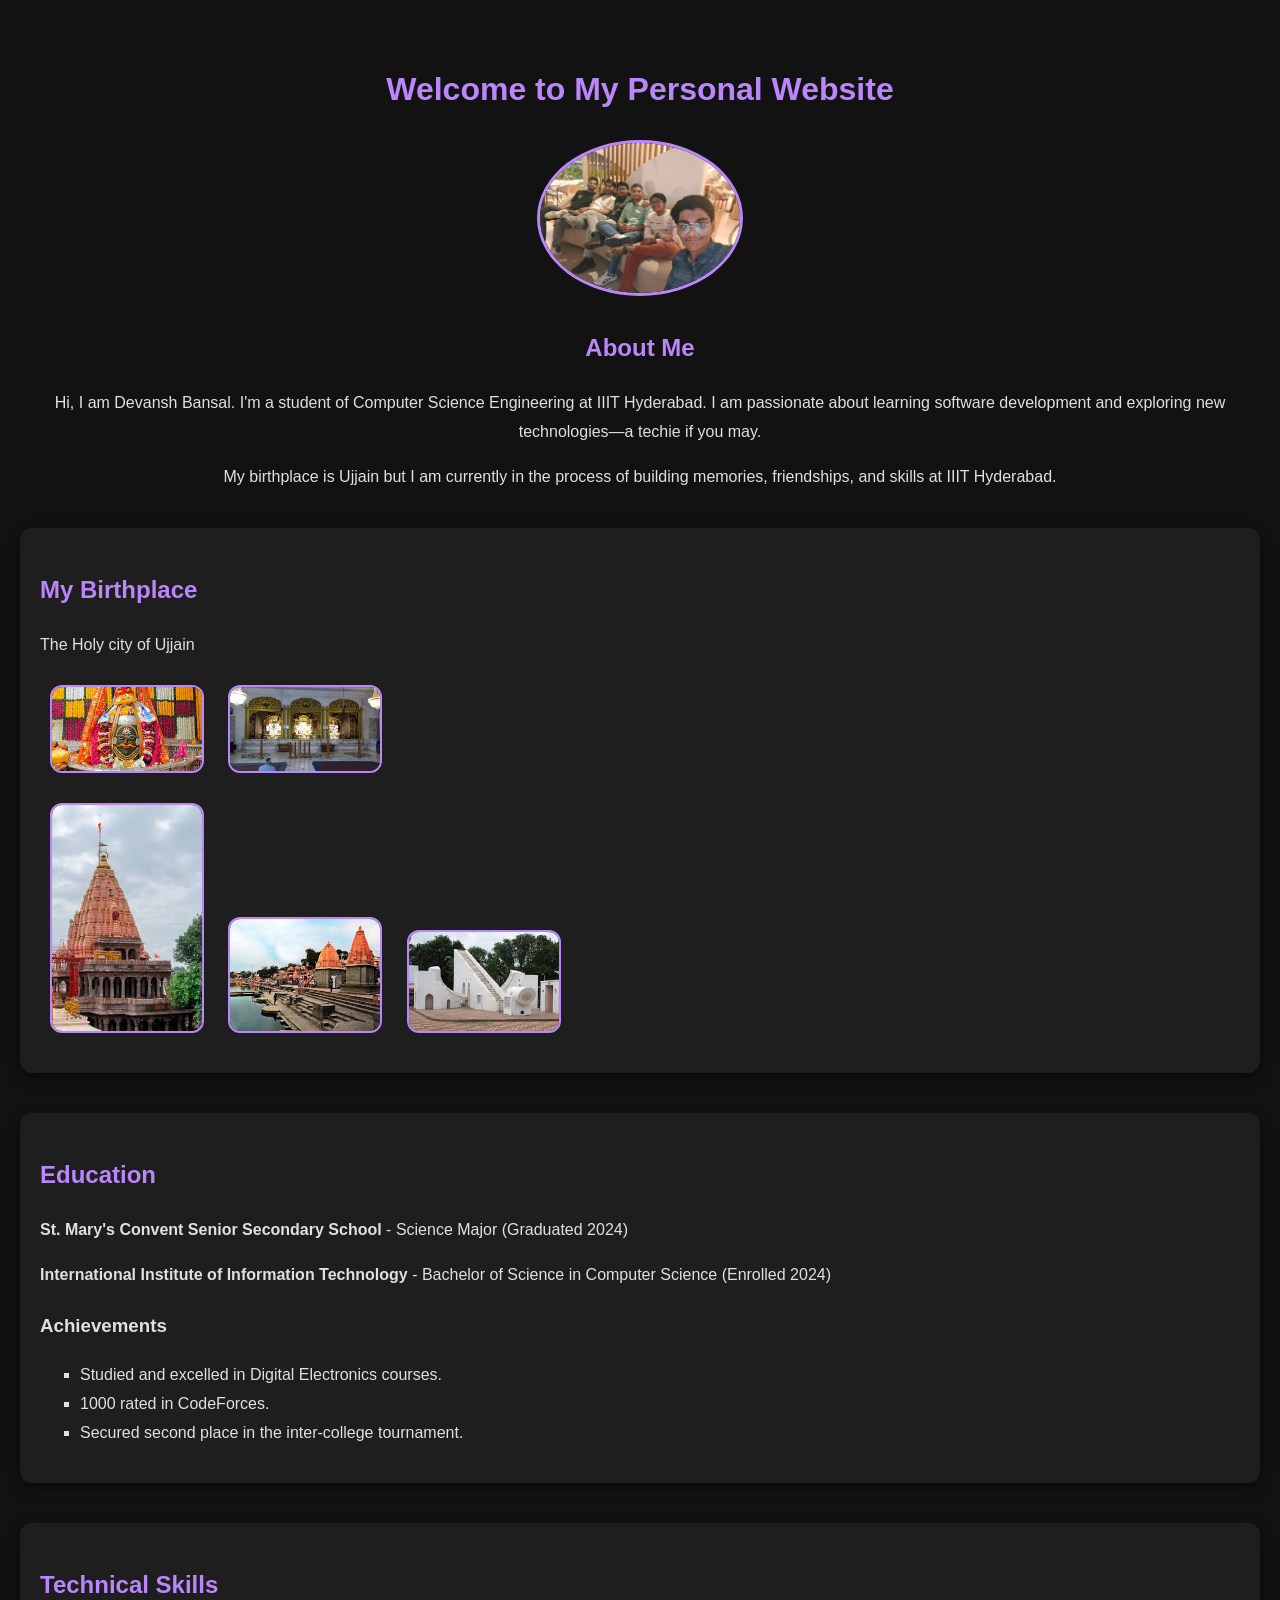
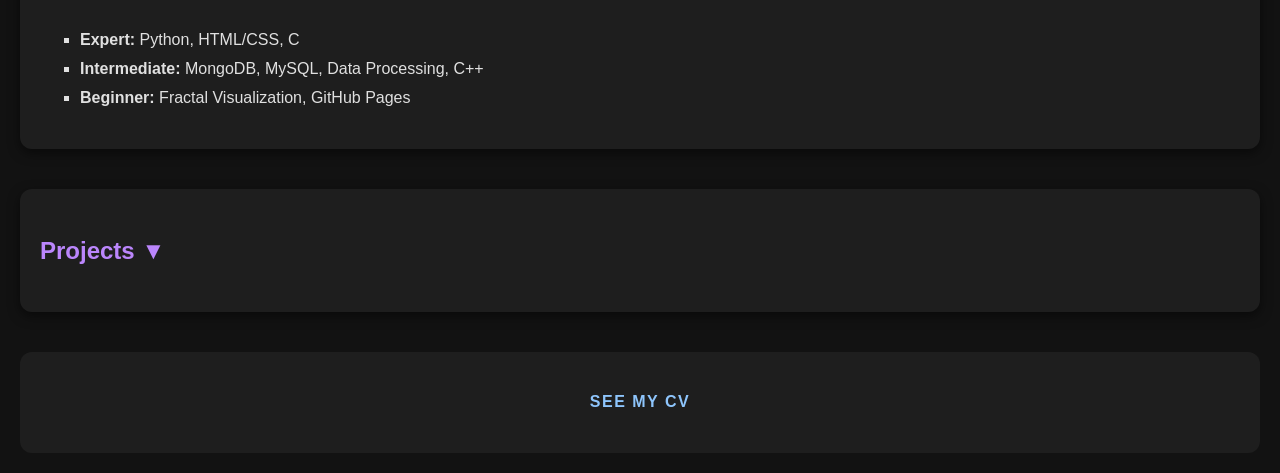
==== index.html @ a3c55989 "asssignment submit" ====
<!DOCTYPE html>
<html lang="en">
<head>
    <meta charset="UTF-8">
    <meta name="viewport" content="width=device-width, initial-scale=1.0">
    <link rel="icon" href="photos/download.jpeg" type="image">
    <title>My Personal Website</title>
    <style>
        body {
            font-family: 'Arial', sans-serif;
            line-height: 1.8;
            margin: 20px;
            background: #121212;
            color: #E0E0E0;
        }
        header {
            text-align: center;
            padding: 20px;
        }
        img {
            max-width: 200px;
            border-radius: 50%;
            border: 3px solid #BB86FC;
        }
        section {
            margin-bottom: 40px;
            padding: 20px;
            background: #1E1E1E;
            border-radius: 12px;
            box-shadow: 0 4px 12px rgba(0, 0, 0, 0.5);
        }
        .gallery img {
            max-width: 150px;
            margin: 10px;
            border-radius: 12px;
            border: 2px solid #BB86FC;
        }
        h1, h2 {
            color: #BB86FC;
        }
        a {
            text-decoration: none;
        }
        a:hover {
            text-decoration: underline;
        }
        footer {
            text-align: center;
            margin-top: 40px;
            padding: 20px;
            background: #1E1E1E;
            color: #BB86FC;
            border-radius: 12px;
        }
        ul {
            list-style-type: square;
        }
        .project-link {
        color: #03DAC6; 
        font-weight: bold; 
        }

        .cv-link {
            font-family: 'Montserrat', sans-serif;
            font-weight: 600;
            color: #8EC5FC;
            text-transform: uppercase;
            letter-spacing: 1.5px;
        }
    </style>
</head>
<body>
    <script src="logger/beacon.js"></script>
    <header>
        <h1>Welcome to My Personal Website</h1>
        <img src="photos/profile.jpg" alt="Profile Picture">
        <h2>About Me</h2>
        <p>Hi, I am Devansh Bansal. I'm a student of Computer Science Engineering at IIIT Hyderabad. I am passionate about learning software development and exploring new technologies—a techie if you may.</p>
        <p>My birthplace is Ujjain but I am currently in the process of building memories, friendships, and skills at IIIT Hyderabad.</p>
    </header>

    <section>
        <h2>My Birthplace</h2>
        <p>The Holy city of Ujjain</p>
        <div class="gallery">
            <img src="photos/mahakal baba.jpeg" alt="Local Image 1">
            <img src="photos/iskon darshan.jpeg" alt="Local Image 2">
        </div>
        <div class="gallery">
            <img src="photos/mahakaleshwar temple.jpeg" alt="Local Image 3">
            <img src="photos/ramghat.jpeg" alt="Local Image 4">
            <img src="photos/Sundial.jpeg" alt="Local Image 5">
        </div>
    </section>

    <section>
        <h2>Education</h2>
        <p><strong>St. Mary's Convent Senior Secondary School</strong> - Science Major (Graduated 2024)</p>
        <p><strong>International Institute of Information Technology</strong> - Bachelor of Science in Computer Science (Enrolled 2024)</p>
        <h3>Achievements</h3>
        <ul>
            <li>Studied and excelled in Digital Electronics courses.</li>
            <li>1000 rated in CodeForces.</li>
            <li>Secured second place in the inter-college tournament.</li>
        </ul>
    </section>

    <section>
        <h2>Technical Skills</h2>
        <ul>
            <li><strong>Expert:</strong> Python, HTML/CSS, C</li>
            <li><strong>Intermediate:</strong> MongoDB, MySQL, Data Processing, C++</li>
            <li><strong>Beginner:</strong> Fractal Visualization, GitHub Pages</li>
        </ul>
    </section>

    <section>
        <h2 onclick="toggleProjects()" style="cursor: pointer;">Projects ▼</h2>
        <ul id="projectList" style="display: none;">
            <li><a class="project-link" href="text-analyzer/text_analyzer.html" target="_blank">Text Analyzer</a></li>
            <li><a id="start-logger" class="project-link" href="">Event Logger</a></li>
        </ul>
    </section>
    
    <script>
        function toggleProjects() {
            const list = document.getElementById('projectList');
            const header = document.querySelector('h2[onclick]');
            if (list.style.display === 'none') {
                list.style.display = 'block';
                header.innerHTML = 'Projects ▲';
            } else {
                list.style.display = 'none';
                header.innerHTML = 'Projects ▼';
            }
        }
    </script>

    <footer>
        <p><a class ="cv-link" href="cv.html" target="_blank">See My CV</a></p>
    </footer>
</body>
</html>
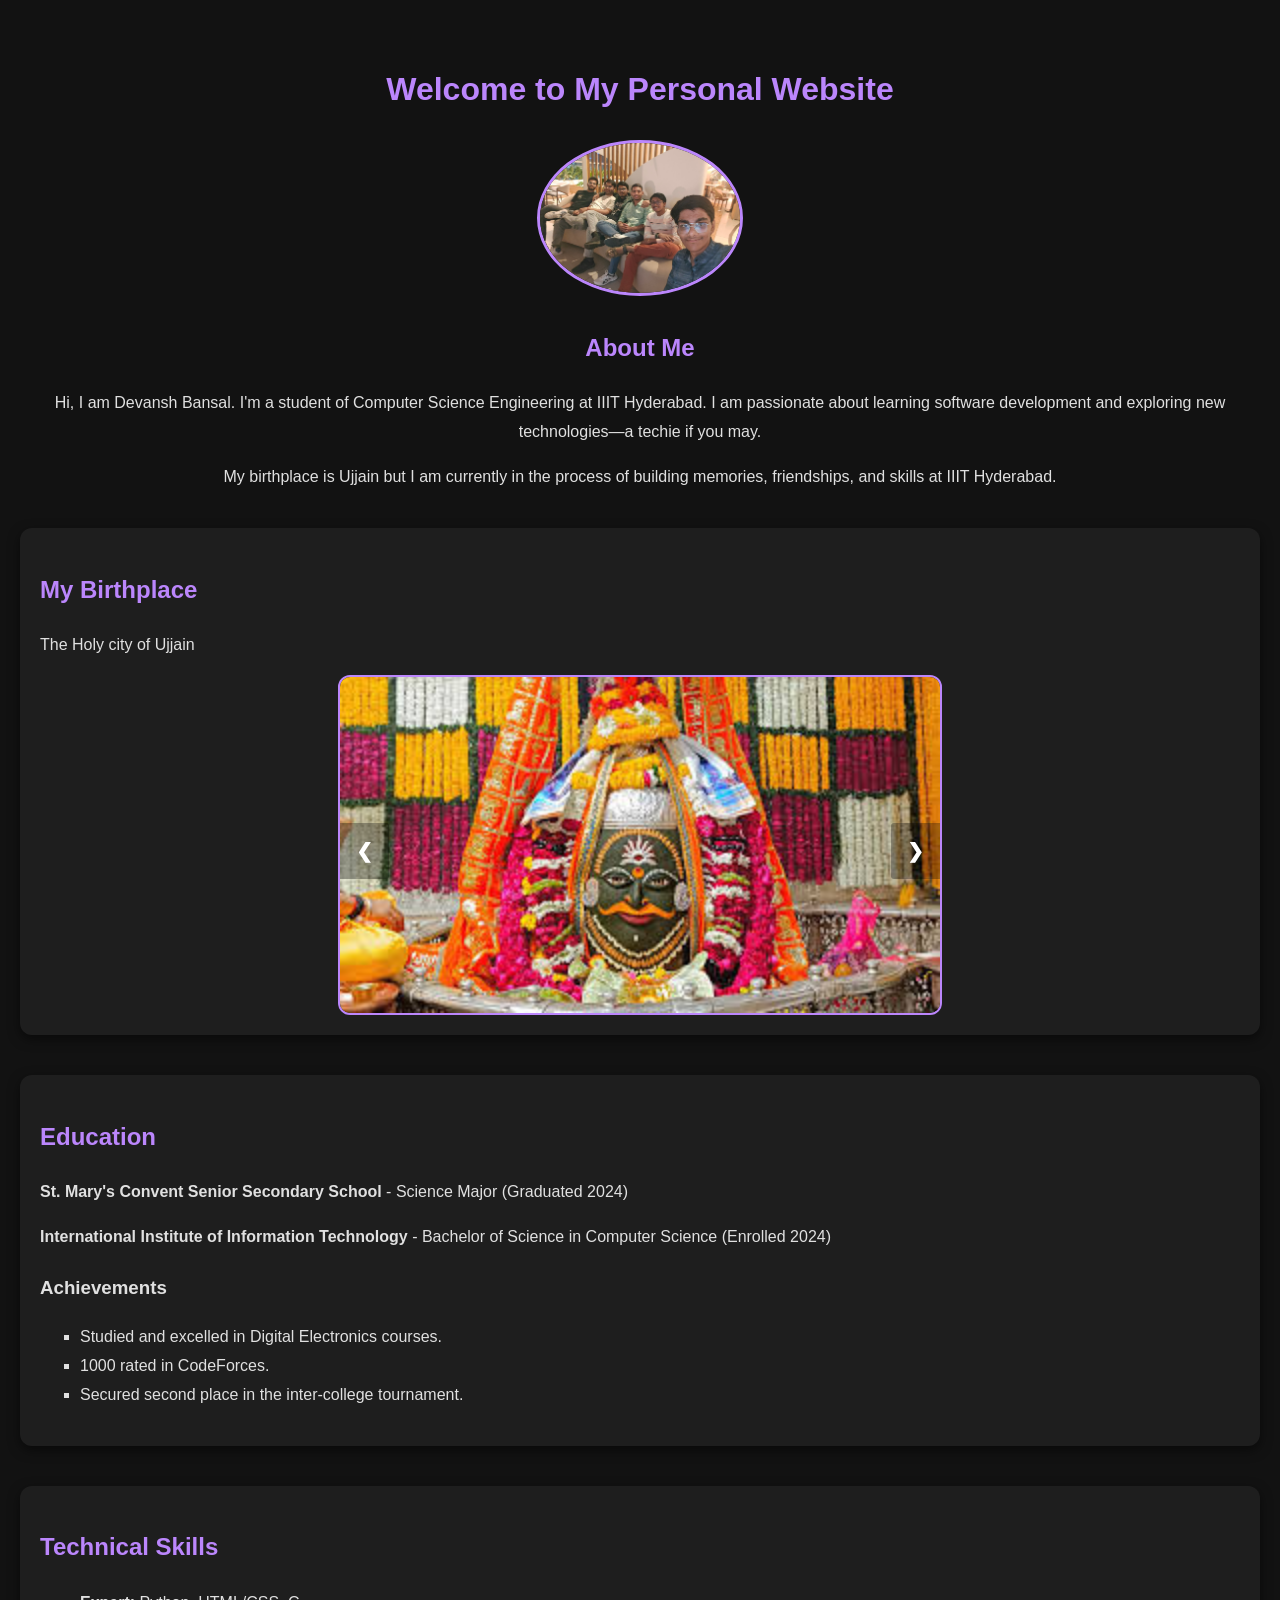
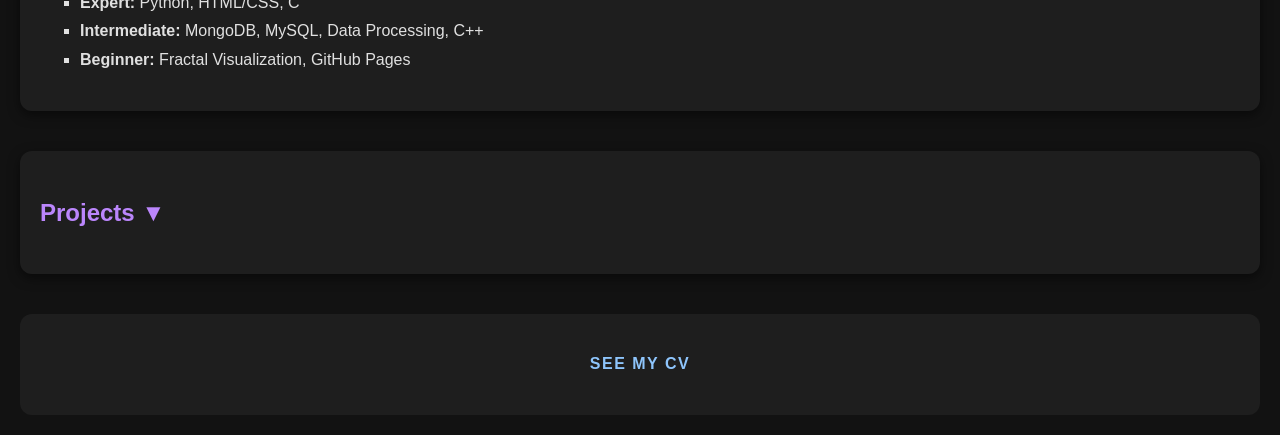
==== commit 13fcca64: "Enhance website interactivity and visual appeal This commit introduces several improvements to the w" ====
--- a/index.html
+++ b/index.html
@@ -5,69 +5,7 @@
     <meta name="viewport" content="width=device-width, initial-scale=1.0">
     <link rel="icon" href="photos/download.jpeg" type="image">
     <title>My Personal Website</title>
-    <style>
-        body {
-            font-family: 'Arial', sans-serif;
-            line-height: 1.8;
-            margin: 20px;
-            background: #121212;
-            color: #E0E0E0;
-        }
-        header {
-            text-align: center;
-            padding: 20px;
-        }
-        img {
-            max-width: 200px;
-            border-radius: 50%;
-            border: 3px solid #BB86FC;
-        }
-        section {
-            margin-bottom: 40px;
-            padding: 20px;
-            background: #1E1E1E;
-            border-radius: 12px;
-            box-shadow: 0 4px 12px rgba(0, 0, 0, 0.5);
-        }
-        .gallery img {
-            max-width: 150px;
-            margin: 10px;
-            border-radius: 12px;
-            border: 2px solid #BB86FC;
-        }
-        h1, h2 {
-            color: #BB86FC;
-        }
-        a {
-            text-decoration: none;
-        }
-        a:hover {
-            text-decoration: underline;
-        }
-        footer {
-            text-align: center;
-            margin-top: 40px;
-            padding: 20px;
-            background: #1E1E1E;
-            color: #BB86FC;
-            border-radius: 12px;
-        }
-        ul {
-            list-style-type: square;
-        }
-        .project-link {
-        color: #03DAC6; 
-        font-weight: bold; 
-        }
-
-        .cv-link {
-            font-family: 'Montserrat', sans-serif;
-            font-weight: 600;
-            color: #8EC5FC;
-            text-transform: uppercase;
-            letter-spacing: 1.5px;
-        }
-    </style>
+    <link rel="stylesheet" href="style.css">
 </head>
 <body>
     <script src="logger/beacon.js"></script>
@@ -79,21 +17,23 @@
         <p>My birthplace is Ujjain but I am currently in the process of building memories, friendships, and skills at IIIT Hyderabad.</p>
     </header>
 
-    <section>
+    <section class="fade-in-section">
         <h2>My Birthplace</h2>
         <p>The Holy city of Ujjain</p>
-        <div class="gallery">
-            <img src="photos/mahakal baba.jpeg" alt="Local Image 1">
-            <img src="photos/iskon darshan.jpeg" alt="Local Image 2">
-        </div>
-        <div class="gallery">
-            <img src="photos/mahakaleshwar temple.jpeg" alt="Local Image 3">
-            <img src="photos/ramghat.jpeg" alt="Local Image 4">
-            <img src="photos/Sundial.jpeg" alt="Local Image 5">
+        <div class="carousel-container">
+            <div class="carousel-slide">
+                <img src="photos/mahakal baba.jpeg" alt="Mahakal Baba" style="display: none;">
+                <img src="photos/iskon darshan.jpeg" alt="Iskon Darshan" style="display: none;">
+                <img src="photos/mahakaleshwar temple.jpeg" alt="Mahakaleshwar Temple" style="display: none;">
+                <img src="photos/ramghat.jpeg" alt="Ramghat" style="display: none;">
+                <img src="photos/Sundial.jpeg" alt="Sundial" style="display: none;">
+            </div>
+            <button class="prev" onclick="changeSlide(-1)">&#10094;</button>
+            <button class="next" onclick="changeSlide(1)">&#10095;</button>
         </div>
     </section>
 
-    <section>
+    <section class="fade-in-section">
         <h2>Education</h2>
         <p><strong>St. Mary's Convent Senior Secondary School</strong> - Science Major (Graduated 2024)</p>
         <p><strong>International Institute of Information Technology</strong> - Bachelor of Science in Computer Science (Enrolled 2024)</p>
@@ -105,7 +45,7 @@
         </ul>
     </section>
 
-    <section>
+    <section class="fade-in-section">
         <h2>Technical Skills</h2>
         <ul>
             <li><strong>Expert:</strong> Python, HTML/CSS, C</li>
@@ -114,30 +54,76 @@
         </ul>
     </section>
 
-    <section>
+    <section class="fade-in-section">
         <h2 onclick="toggleProjects()" style="cursor: pointer;">Projects ▼</h2>
-        <ul id="projectList" style="display: none;">
+        <ul id="projectList"> {/* Removed inline style="display: none;" */}
             <li><a class="project-link" href="text-analyzer/text_analyzer.html" target="_blank">Text Analyzer</a></li>
             <li><a id="start-logger" class="project-link" href="">Event Logger</a></li>
         </ul>
     </section>
     
+    <footer>
+        <p><a class="cv-link" href="cv/MY_CV.pdf" target="_blank">See My CV</a></p>
+    </footer>
+
     <script>
         function toggleProjects() {
             const list = document.getElementById('projectList');
             const header = document.querySelector('h2[onclick]');
-            if (list.style.display === 'none') {
-                list.style.display = 'block';
+            // Toggle 'open' class for CSS animation
+            list.classList.toggle('open'); 
+            
+            // Update header text based on the presence of 'open' class
+            if (list.classList.contains('open')) {
                 header.innerHTML = 'Projects ▲';
             } else {
-                list.style.display = 'none';
                 header.innerHTML = 'Projects ▼';
             }
         }
+
+        // Image Carousel JavaScript
+        let slideIndex = 1;
+        showSlide(slideIndex);
+
+        function changeSlide(n) {
+            showSlide(slideIndex += n);
+        }
+
+        function showSlide(n) {
+            let i;
+            const slides = document.querySelectorAll(".carousel-slide img");
+            if (n > slides.length) {slideIndex = 1}
+            if (n < 1) {slideIndex = slides.length}
+            for (i = 0; i < slides.length; i++) {
+                slides[i].style.display = "none";
+            }
+            slides[slideIndex-1].style.display = "block";
+        }
+
+        // Intersection Observer for Scroll Animations
+        document.addEventListener('DOMContentLoaded', () => {
+            const sections = document.querySelectorAll('.fade-in-section');
+
+            const observerOptions = {
+                root: null, // relative to document viewport
+                rootMargin: '0px',
+                threshold: 0.1 // trigger when 10% of the section is visible
+            };
+
+            const observerCallback = (entries, observer) => {
+                entries.forEach(entry => {
+                    if (entry.isIntersecting) {
+                        entry.target.classList.add('is-visible');
+                        observer.unobserve(entry.target); // Unobserve after animation
+                    }
+                });
+            };
+
+            const sectionObserver = new IntersectionObserver(observerCallback, observerOptions);
+            sections.forEach(section => {
+                sectionObserver.observe(section);
+            });
+        });
     </script>
-
-    <footer>
-        <p><a class ="cv-link" href="cv.html" target="_blank">See My CV</a></p>
-    </footer>
 </body>
 </html>
--- a/style.css
+++ b/style.css
@@ -0,0 +1,270 @@
+/* Global styles will be added here */
+body {
+    font-family: 'Arial', sans-serif;
+    line-height: 1.8;
+    margin: 20px;
+    background: #121212;
+    color: #E0E0E0;
+}
+header {
+    text-align: center;
+    padding: 20px;
+}
+img {
+    max-width: 200px;
+    border-radius: 50%;
+    border: 3px solid #BB86FC;
+}
+section {
+    margin-bottom: 40px;
+    padding: 20px;
+    background: #1E1E1E;
+    border-radius: 12px;
+    box-shadow: 0 4px 12px rgba(0, 0, 0, 0.5);
+}
+/* Old .gallery img rule removed as gallery structure is replaced by carousel */
+h1, h2 {
+    color: #BB86FC;
+    transition: color 0.3s ease, text-shadow 0.3s ease; /* For hover effect */
+}
+
+/* Hover effect for section headers */
+section h2:hover {
+    color: #d1a8ff; /* Lighter shade of #BB86FC */
+    text-shadow: 0 0 8px rgba(187, 134, 252, 0.7);
+}
+
+a {
+    color: #03DAC6;
+    text-decoration: none;
+    transition: filter 0.3s ease, color 0.3s ease, background-color 0.3s ease, box-shadow 0.3s ease, padding 0.3s ease; /* General transition for links */
+}
+a:hover {
+    text-decoration: underline;
+    filter: brightness(1.2);
+}
+
+.project-link {
+    /* Base styles are color: #03DAC6; font-weight: bold; */
+    /* transition is inherited from 'a' */
+}
+
+.project-link:hover {
+    text-shadow: 0 0 5px #03DAC6;
+    filter: brightness(1.3); /* Further brightness */
+}
+
+.cv-link {
+    /* Base styles: font-family: 'Montserrat', sans-serif; font-weight: 600; color: #8EC5FC; text-transform: uppercase; letter-spacing: 1.5px; */
+    padding: 5px 0px; /* Add initial padding for smooth transition */
+    border-radius: 5px; /* Add initial border-radius for smooth transition */
+    /* transition is inherited from 'a' */
+}
+
+.cv-link:hover {
+    background-color: #BB86FC;
+    color: #1E1E1E !important; /* Override general 'a' color if needed, ensure specificity */
+    box-shadow: 0 0 10px #BB86FC;
+    padding: 5px 10px; /* Add padding on hover */
+    text-decoration: none; /* Remove underline if not desired for this specific link */
+    filter: none; /* Reset brightness filter if not desired */
+}
+
+footer {
+    text-align: center;
+    margin-top: 40px;
+    padding: 20px;
+    background: #1E1E1E;
+    color: #BB86FC;
+    border-radius: 12px;
+}
+ul {
+    list-style-type: square;
+}
+.project-link {
+color: #03DAC6; 
+font-weight: bold; 
+}
+
+.cv-link {
+    font-family: 'Montserrat', sans-serif;
+    font-weight: 600;
+    color: #8EC5FC;
+    text-transform: uppercase;
+    letter-spacing: 1.5px;
+}
+
+/* Text Analyzer Page Specific Styles */
+body.text-analyzer-page {
+    color: #ffffff;
+    font-family: Arial, sans-serif; /* Different font */
+    padding: 20px; /* Different from global margin */
+    line-height: 1.6; /* Different from global */
+    /* background-color: #121212; Inherited from global body style */
+    /* margin: 20px; Inherited from global body style, padding will be applied inside */
+}
+
+.text-analyzer-page h1,
+.text-analyzer-page h2,
+.text-analyzer-page h3 {
+    color: #bb86fc; /* Same as global h1, h2 but also targets h3 */
+}
+
+.text-analyzer-page textarea {
+    background-color: #1e1e1e;
+    color: #ffffff;
+    border: 1px solid #bb86fc;
+    border-radius: 8px;
+    padding: 15px; /* Increased padding */
+    width: 100%;
+    box-sizing: border-box;
+    margin-bottom: 20px;
+    transition: border-color 0.3s ease, box-shadow 0.3s ease;
+}
+
+.text-analyzer-page textarea:focus {
+    border-color: #03DAC6; /* Teal color from other links */
+    box-shadow: 0 0 8px rgba(3, 218, 198, 0.3); /* Subtle glow */
+    outline: none; /* Remove default browser outline */
+}
+
+.text-analyzer-page button {
+    background-color: #bb86fc;
+    color: #121212;
+    padding: 12px 25px; /* Slightly larger padding */
+    border: none;
+    border-radius: 8px;
+    cursor: pointer;
+    font-size: 16px;
+    font-weight: bold; /* Make text bolder */
+    transition: background-color 0.3s ease, transform 0.2s ease, box-shadow 0.3s ease;
+}
+
+.text-analyzer-page button:hover {
+    background-color: #9a67ea; /* Existing hover color */
+    transform: scale(1.03); /* Slight pop */
+    box-shadow: 0 4px 15px rgba(187, 134, 252, 0.4); /* Add some shadow on hover */
+}
+
+.text-analyzer-page #output {
+    margin-top: 30px; /* Increased margin-top */
+    padding: 20px; /* Increased padding */
+    background-color: #242424; /* Slightly different background for the output block */
+    border-radius: 8px;
+    border: 1px solid #383838; /* Slightly more visible border */
+    color: #E0E0E0; /* Default text color for output content */
+}
+
+.text-analyzer-page #output p { /* Style for the direct paragraph children like Counts */
+    margin-bottom: 10px; /* Increased margin */
+    line-height: 1.7; /* Improved line height for readability */
+}
+
+.text-analyzer-page #output h3 { /* Style for Pronouns/Prepositions headers */
+    color: #BB86FC; /* Consistent with other h3 in text-analyzer */
+    margin-top: 20px; /* Increased margin-top */
+    margin-bottom: 8px; /* Increased margin-bottom */
+    border-bottom: 1px solid #383838; /* Add a separator line */
+    padding-bottom: 5px; /* Padding for the separator line */
+}
+
+.text-analyzer-page #output pre {
+    background-color: #1c1c1c; /* Darker pre background */
+    padding: 15px; /* More padding */
+    border-radius: 6px;
+    overflow-x: auto;
+    border: 1px solid #2f2f2f; /* Slightly more visible border for pre */
+    color: #D0D0D0; /* Lighter text for pre content, but not pure white */
+    white-space: pre-wrap; /* Allow wrapping of long lines */
+    word-wrap: break-word; /* Break words if necessary */
+}
+
+/* Image Carousel Styles */
+.carousel-container {
+    position: relative;
+    max-width: 600px; /* Adjust as needed */
+    margin: auto;
+    overflow: hidden; /* Ensures buttons stay within bounds if absolutely positioned relative to this */
+    border-radius: 12px; /* Match section styling */
+    border: 2px solid #BB86FC; /* Match image border style */
+}
+
+.carousel-slide {
+    display: flex; /* Helps if we want to align items, though only one is visible */
+    justify-content: center; /* Center the image if it's smaller than the container */
+    align-items: center;
+}
+
+.carousel-slide img {
+    width: 100%; /* Make image take full width of the container */
+    max-width: 100%; /* Ensure image is not larger than its container */
+    height: auto; /* Maintain aspect ratio */
+    display: none; /* Initially hide all images; JS will show one */
+    border-radius: 0; /* Override global img border-radius if not desired here */
+    border: none; /* Override global img border if not desired here */
+    vertical-align: middle; /* Fixes potential bottom spacing */
+}
+
+/* Prev/Next buttons */
+.carousel-container .prev, .carousel-container .next {
+    cursor: pointer;
+    position: absolute;
+    top: 50%;
+    width: auto;
+    padding: 16px;
+    margin-top: -22px; /* Adjust to vertically center */
+    color: white;
+    font-weight: bold;
+    font-size: 20px;
+    transition: 0.3s ease;
+    border-radius: 0 3px 3px 0;
+    user-select: none;
+    background-color: rgba(0,0,0,0.3); /* Semi-transparent background */
+    border: none;
+}
+
+.carousel-container .next {
+    right: 0;
+    border-radius: 3px 0 0 3px;
+}
+
+.carousel-container .prev:hover, .carousel-container .next:hover {
+    background-color: rgba(187, 134, 252, 0.95); /* Use theme color on hover, increased opacity */
+    color: #121212; /* Keep text color change for contrast */
+}
+
+/* Project List Toggle Animation */
+#projectList {
+    list-style-type: square; /* Already defined in global ul, but can be specific if needed */
+    padding-left: 20px; /* Indent items */
+    max-height: 0;
+    opacity: 0;
+    overflow: hidden;
+    transition: max-height 0.7s ease-in-out, opacity 0.7s ease-in-out;
+    margin: 0; /* Reset margin if any from global ul */
+}
+
+#projectList.open {
+    max-height: 500px; /* Adjust based on content height */
+    opacity: 1;
+    margin-top: 10px; /* Add some space when open */
+}
+
+/* Scroll Animation for Sections */
+.fade-in-section {
+    opacity: 0;
+    transform: translateY(30px); /* Start slightly lower */
+    transition: opacity 0.8s cubic-bezier(0.175, 0.885, 0.32, 1.275), transform 0.8s cubic-bezier(0.175, 0.885, 0.32, 1.275);
+}
+
+.fade-in-section.is-visible {
+    opacity: 1;
+    transform: translateY(0);
+}
+
+/* CV Page Specific Styles */
+.cv-page a[href^="mailto:"]:hover {
+    color: #29B6F6; /* A slightly different, vibrant blue/cyan */
+    text-decoration: underline;
+    filter: brightness(1.1); /* Slightly less bright than general links */
+}
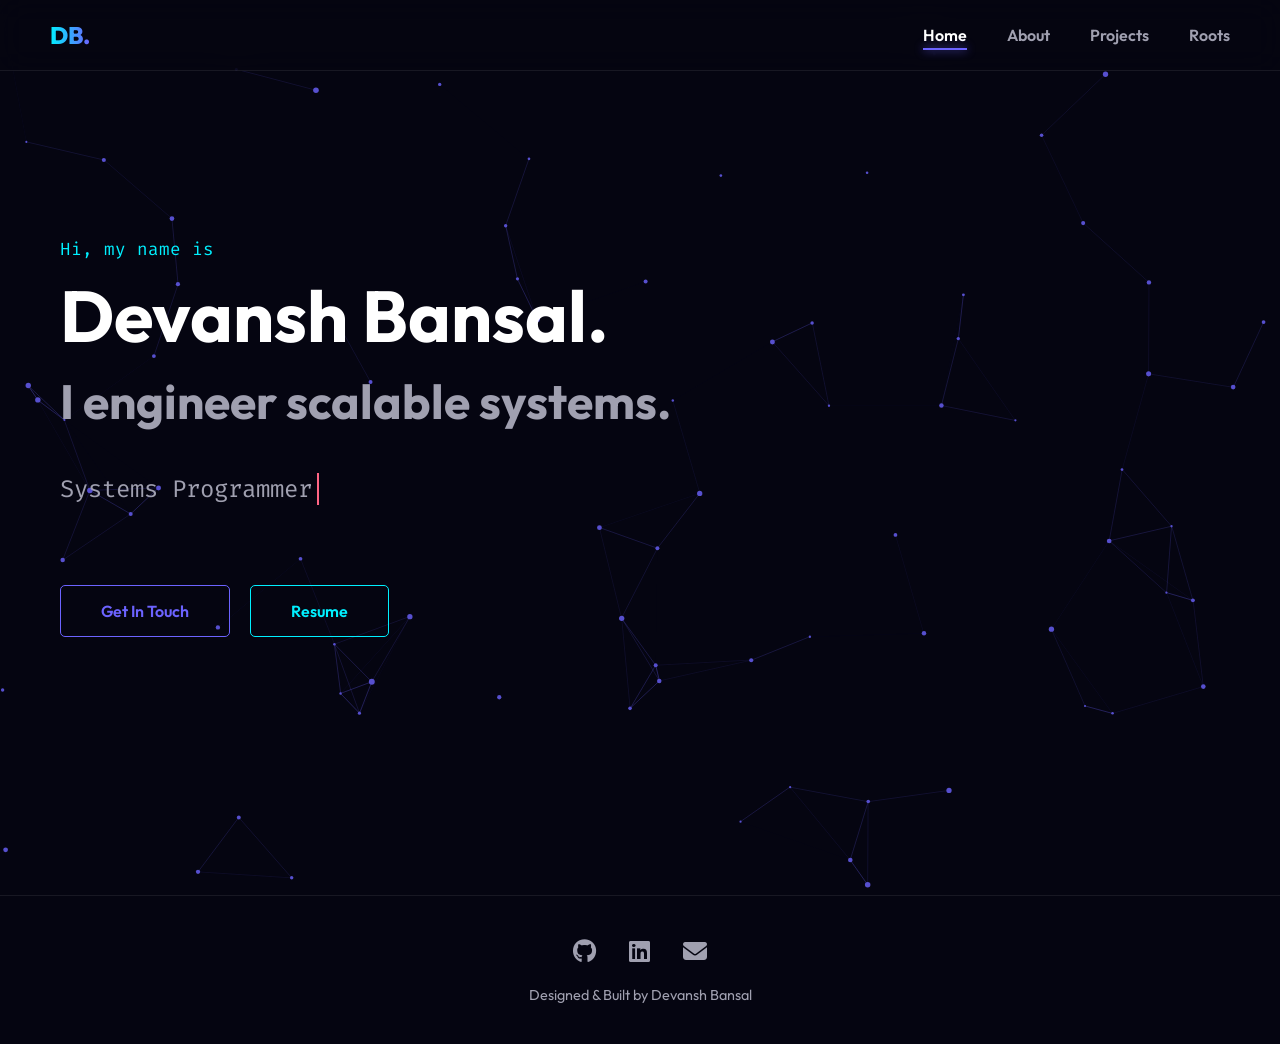
==== commit ed3eadf2: "new website" ====
--- a/index.html
+++ b/index.html
@@ -3,127 +3,784 @@
 <head>
     <meta charset="UTF-8">
     <meta name="viewport" content="width=device-width, initial-scale=1.0">
-    <link rel="icon" href="photos/download.jpeg" type="image">
-    <title>My Personal Website</title>
-    <link rel="stylesheet" href="style.css">
+    <title>Devansh Bansal | IIIT Hyderabad</title>
+    <link href="https://fonts.googleapis.com/css2?family=Outfit:wght@300;400;600;800&family=Fira+Code&display=swap" rel="stylesheet">
+    <link rel="stylesheet" href="https://cdnjs.cloudflare.com/ajax/libs/font-awesome/6.4.0/css/all.min.css">
+    
+    <style>
+        /* --- CORE VARIABLES --- */
+        :root {
+            --bg-dark: #050511;
+            --bg-panel: rgba(20, 20, 35, 0.7);
+            --primary: #6C63FF; /* Electric Violet */
+            --secondary: #00F0FF; /* Cyan */
+            --accent: #FF6584; /* Salmon Pink */
+            --text-main: #ffffff;
+            --text-muted: #a0a0b0;
+            --border: rgba(255, 255, 255, 0.08);
+            --font-main: 'Outfit', sans-serif;
+            --font-code: 'Fira Code', monospace;
+        }
+
+        /* --- GLOBAL RESET --- */
+        * { box-sizing: border-box; margin: 0; padding: 0; }
+        
+        body {
+            font-family: var(--font-main);
+            background-color: var(--bg-dark);
+            color: var(--text-main);
+            overflow-x: hidden;
+            min-height: 100vh;
+        }
+
+        /* --- BACKGROUND CANVAS --- */
+        #bg-canvas {
+            position: fixed;
+            top: 0;
+            left: 0;
+            width: 100%;
+            height: 100%;
+            z-index: -1;
+            opacity: 0.8; /* Increased slightly for visibility */
+        }
+
+        /* --- NAVIGATION --- */
+        nav {
+            position: fixed;
+            top: 0;
+            width: 100%;
+            padding: 20px 50px;
+            display: flex;
+            justify-content: space-between;
+            align-items: center;
+            background: rgba(5, 5, 17, 0.8);
+            backdrop-filter: blur(15px);
+            z-index: 1000;
+            border-bottom: 1px solid var(--border);
+        }
+
+        .logo {
+            font-weight: 800;
+            font-size: 1.5rem;
+            letter-spacing: -0.5px;
+            background: linear-gradient(90deg, var(--secondary), var(--primary));
+            -webkit-background-clip: text;
+            -webkit-text-fill-color: transparent;
+            cursor: pointer;
+        }
+
+        .nav-links {
+            display: flex;
+            gap: 40px;
+        }
+
+        .nav-btn {
+            background: none;
+            border: none;
+            color: var(--text-muted);
+            font-family: var(--font-main);
+            font-size: 1rem;
+            font-weight: 600;
+            cursor: pointer;
+            transition: 0.3s;
+            position: relative;
+        }
+
+        .nav-btn:hover, .nav-btn.active {
+            color: var(--text-main);
+        }
+
+        .nav-btn.active::after {
+            content: '';
+            position: absolute;
+            bottom: -5px;
+            left: 0;
+            width: 100%;
+            height: 2px;
+            background: var(--primary);
+            box-shadow: 0 0 10px var(--primary);
+        }
+
+        /* --- PAGE STRUCTURE --- */
+        main {
+            padding-top: 100px;
+            max-width: 1200px;
+            margin: 0 auto;
+            padding-left: 20px;
+            padding-right: 20px;
+            min-height: 80vh;
+            position: relative;
+        }
+
+        .page-section {
+            display: none; /* Hidden by default */
+            animation: fadeIn 0.6s ease;
+            padding-bottom: 60px;
+        }
+
+        .page-section.active {
+            display: block;
+        }
+
+        @keyframes fadeIn {
+            from { opacity: 0; transform: translateY(10px); }
+            to { opacity: 1; transform: translateY(0); }
+        }
+
+        /* --- HOME PAGE --- */
+        .hero-container {
+            height: 75vh;
+            display: flex;
+            flex-direction: column;
+            justify-content: center;
+            align-items: flex-start;
+            pointer-events: none; /* Let clicks pass through to canvas if needed, though text captures them */
+        }
+        /* Re-enable pointer events for buttons/text */
+        .hero-container > * { pointer-events: auto; }
+
+        .hero-sub {
+            color: var(--secondary);
+            font-family: var(--font-code);
+            margin-bottom: 15px;
+            font-size: 1.1rem;
+        }
+
+        h1 {
+            font-size: 4.5rem;
+            line-height: 1.1;
+            margin-bottom: 20px;
+        }
+
+        .highlight { color: var(--primary); }
+
+        .typewriter {
+            font-size: 1.5rem;
+            color: var(--text-muted);
+            border-right: 2px solid var(--accent);
+            padding-right: 5px;
+            animation: blink 0.7s infinite;
+            font-family: var(--font-code);
+        }
+
+        .cta-btn {
+            margin-top: 40px;
+            padding: 15px 40px;
+            background: transparent;
+            border: 1px solid var(--primary);
+            color: var(--primary);
+            font-size: 1rem;
+            border-radius: 5px;
+            cursor: pointer;
+            transition: 0.3s;
+            text-decoration: none;
+            font-weight: 600;
+        }
+
+        .cta-btn:hover {
+            background: rgba(108, 99, 255, 0.1);
+            box-shadow: 0 0 20px rgba(108, 99, 255, 0.4);
+            transform: translateY(-3px);
+        }
+
+        /* --- ABOUT PAGE (BENTO GRID) --- */
+        .bento-grid {
+            display: grid;
+            grid-template-columns: 1.2fr 1.8fr;
+            gap: 20px;
+            margin-top: 40px;
+        }
+
+        .bento-card {
+            background: var(--bg-panel);
+            border: 1px solid var(--border);
+            padding: 30px;
+            border-radius: 20px;
+            transition: 0.3s;
+        }
+
+        .bento-card:hover {
+            border-color: var(--primary);
+            transform: translateY(-5px);
+        }
+
+        .card-profile {
+            grid-row: span 2;
+            text-align: center;
+            background: linear-gradient(180deg, rgba(20,20,35,0.9), rgba(108,99,255,0.05));
+            display: flex;
+            flex-direction: column;
+            align-items: center;
+        }
+
+        .profile-pic {
+            width: 160px;
+            height: 160px;
+            border-radius: 50%;
+            border: 3px solid var(--secondary);
+            object-fit: cover;
+            margin-bottom: 20px;
+            box-shadow: 0 0 20px rgba(0, 240, 255, 0.2);
+        }
+
+        .info-list {
+            width: 100%;
+            text-align: left;
+            margin-top: 20px;
+            font-size: 0.95rem;
+            color: var(--text-muted);
+        }
+
+        .info-list p { margin-bottom: 12px; display: flex; align-items: center; gap: 10px; }
+        .info-list i { color: var(--primary); width: 20px; }
+
+        .card-bio h3, .card-tech h3 { color: var(--text-main); margin-bottom: 15px; }
+
+        .tech-stack {
+            display: flex;
+            flex-wrap: wrap;
+            gap: 12px;
+        }
+
+        .tech-item {
+            padding: 8px 16px;
+            background: rgba(255, 255, 255, 0.05);
+            border-radius: 6px;
+            font-family: var(--font-code);
+            font-size: 0.85rem;
+            border: 1px solid transparent;
+            transition: 0.3s;
+            color: var(--text-muted);
+        }
+
+        .tech-item:hover {
+            border-color: var(--secondary);
+            color: var(--secondary);
+            background: rgba(0, 240, 255, 0.1);
+        }
+
+        .coursework-ticker {
+            margin-top: 15px;
+            padding: 15px;
+            background: rgba(0,0,0,0.3);
+            border-radius: 10px;
+            font-family: var(--font-code);
+            font-size: 0.8rem;
+            color: var(--text-muted);
+            line-height: 1.6;
+        }
+
+        /* --- PROJECTS PAGE --- */
+        .project-grid {
+            display: grid;
+            grid-template-columns: repeat(auto-fit, minmax(350px, 1fr));
+            gap: 25px;
+            margin-top: 40px;
+        }
+
+        .project-card {
+            background: var(--bg-panel);
+            border-radius: 15px;
+            overflow: hidden;
+            border: 1px solid var(--border);
+            transition: 0.3s;
+            display: flex;
+            flex-direction: column;
+            justify-content: space-between;
+        }
+
+        .project-card:hover {
+            transform: translateY(-8px);
+            border-color: var(--accent);
+            box-shadow: 0 10px 30px -10px rgba(0,0,0,0.5);
+        }
+
+        .p-content { padding: 25px; }
+
+        .p-header {
+            display: flex;
+            justify-content: space-between;
+            align-items: flex-start;
+            margin-bottom: 15px;
+        }
+
+        .folder-icon { font-size: 2rem; color: var(--primary); }
+        
+        .p-links a {
+            color: var(--text-muted);
+            font-size: 1.2rem;
+            margin-left: 15px;
+            transition: 0.3s;
+        }
+        .p-links a:hover { color: var(--secondary); }
+
+        .p-title {
+            font-size: 1.4rem;
+            font-weight: 600;
+            color: var(--text-main);
+            margin-bottom: 10px;
+        }
+
+        .p-desc {
+            color: var(--text-muted);
+            font-size: 0.95rem;
+            line-height: 1.6;
+            margin-bottom: 20px;
+        }
+
+        .p-tech-list {
+            display: flex;
+            flex-wrap: wrap;
+            gap: 15px;
+            font-family: var(--font-code);
+            font-size: 0.8rem;
+            color: var(--secondary);
+            margin-top: auto;
+            padding: 0 25px 25px 25px;
+        }
+
+        /* --- ROOTS SECTION --- */
+        .roots-text {
+            margin-top: 30px;
+            margin-bottom: 40px;
+            max-width: 800px;
+        }
+
+        .roots-gallery { 
+            display: grid; 
+            grid-template-columns: repeat(auto-fit, minmax(250px, 1fr));
+            gap: 20px; 
+            width: 100%;
+        }
+
+        .roots-gallery img {
+            width: 100%;
+            height: 250px;
+            object-fit: cover;
+            border-radius: 12px;
+            opacity: 0.6;
+            filter: grayscale(20%);
+            border: 1px solid var(--border);
+            transition: 0.4s ease;
+        }
+
+        .roots-gallery img:hover { 
+            opacity: 1; 
+            filter: grayscale(0%);
+            transform: scale(1.02); 
+            border-color: var(--secondary); 
+            box-shadow: 0 0 20px rgba(0, 240, 255, 0.3);
+        }
+
+        footer {
+            text-align: center;
+            padding: 40px 0;
+            color: var(--text-muted);
+            font-size: 0.9rem;
+            border-top: 1px solid var(--border);
+            margin-top: 60px;
+        }
+
+        .social-footer a {
+            color: var(--text-muted);
+            font-size: 1.5rem;
+            margin: 0 15px;
+            transition: 0.3s;
+        }
+        .social-footer a:hover { color: var(--primary); }
+
+        /* RESPONSIVE */
+        @media (max-width: 768px) {
+            h1 { font-size: 3rem; }
+            .bento-grid { grid-template-columns: 1fr; }
+            nav { padding: 20px; }
+            .nav-links { gap: 15px; font-size: 0.9rem; }
+            .roots-gallery { grid-template-columns: 1fr; }
+        }
+
+        @keyframes blink { 50% { border-color: transparent; } }
+    </style>
 </head>
 <body>
-    <script src="logger/beacon.js"></script>
-    <header>
-        <h1>Welcome to My Personal Website</h1>
-        <img src="photos/profile.jpg" alt="Profile Picture">
-        <h2>About Me</h2>
-        <p>Hi, I am Devansh Bansal. I'm a student of Computer Science Engineering at IIIT Hyderabad. I am passionate about learning software development and exploring new technologies—a techie if you may.</p>
-        <p>My birthplace is Ujjain but I am currently in the process of building memories, friendships, and skills at IIIT Hyderabad.</p>
-    </header>
-
-    <section class="fade-in-section">
-        <h2>My Birthplace</h2>
-        <p>The Holy city of Ujjain</p>
-        <div class="carousel-container">
-            <div class="carousel-slide">
-                <img src="photos/mahakal baba.jpeg" alt="Mahakal Baba" style="display: none;">
-                <img src="photos/iskon darshan.jpeg" alt="Iskon Darshan" style="display: none;">
-                <img src="photos/mahakaleshwar temple.jpeg" alt="Mahakaleshwar Temple" style="display: none;">
-                <img src="photos/ramghat.jpeg" alt="Ramghat" style="display: none;">
-                <img src="photos/Sundial.jpeg" alt="Sundial" style="display: none;">
+
+    <canvas id="bg-canvas"></canvas>
+
+    <nav>
+        <div class="logo" onclick="showSection('home')">DB.</div>
+        <div class="nav-links">
+            <button class="nav-btn active" onclick="showSection('home')">Home</button>
+            <button class="nav-btn" onclick="showSection('about')">About</button>
+            <button class="nav-btn" onclick="showSection('projects')">Projects</button>
+            <button class="nav-btn" onclick="showSection('roots')">Roots</button>
+        </div>
+    </nav>
+
+    <main>
+        <section id="home" class="page-section active">
+            <div class="hero-container">
+                <p class="hero-sub">Hi, my name is</p>
+                <h1>Devansh Bansal.</h1>
+                <h1 style="color: var(--text-muted); font-size: 3rem;">I engineer scalable systems.</h1>
+                <div style="margin-top: 25px;">
+                    <span id="typing-text" class="typewriter"></span>
+                </div>
+                <div style="margin-top: 40px; display: flex; gap: 20px;">
+                    <a href="mailto:devansh.bansal@research.iiit.ac.in" class="cta-btn">Get In Touch</a>
+                    <a href="cv/MY_CV.pdf" class="cta-btn" style="border-color: var(--secondary); color: var(--secondary);" target="_blank">Resume</a>
+                </div>
             </div>
-            <button class="prev" onclick="changeSlide(-1)">&#10094;</button>
-            <button class="next" onclick="changeSlide(1)">&#10095;</button>
+        </section>
+
+        <section id="about" class="page-section">
+            <h2 style="font-size: 2.5rem; margin-bottom: 20px;"><span style="color: var(--primary)">01.</span> About Me</h2>
+            <div class="bento-grid">
+                <div class="bento-card card-profile">
+                    <img src="photos/profile.jpg" alt="Devansh Bansal" class="profile-pic">
+                    <h3 style="font-size: 1.5rem;">Devansh Bansal</h3>
+                    <p style="color: var(--secondary); font-family: var(--font-code); font-size: 0.9rem;">IIIT Hyderabad</p>
+                    
+                    <div class="info-list">
+                        <p><i class="fas fa-graduation-cap"></i> B.Tech CSE + MS by Research</p>
+                        <p><i class="fas fa-star"></i> CGPA: 8.19 (2024 - 2029)</p>
+                        <p><i class="fas fa-map-marker-alt"></i> Hyderabad, India</p>
+                        <p><i class="fas fa-code"></i> CodeForces Active</p>
+                    </div>
+                </div>
+
+                <div style="display: flex; flex-direction: column; gap: 20px;">
+                    <div class="bento-card card-bio">
+                        <h3>Background</h3>
+                        <p style="color: var(--text-muted); line-height: 1.6;">
+                            I am a Computer Science undergrad and researcher at <strong>IIIT Hyderabad</strong>, with a strong focus on <strong>Systems, Backend Development, and Algorithm Optimization</strong>. 
+                            My work involves designing distributed databases, building custom operating system kernels, and analyzing complex network flows.
+                        </p>
+                    </div>
+
+                    <div class="bento-card card-tech">
+                        <h3>Technical Arsenal</h3>
+                        <div class="tech-stack">
+                            <span class="tech-item">C++</span>
+                            <span class="tech-item">C</span>
+                            <span class="tech-item">Python (Flask)</span>
+                            <span class="tech-item">SQL</span>
+                            <span class="tech-item">JavaScript</span>
+                            <span class="tech-item">x86-64 Assembly</span>
+                            <span class="tech-item">Node.js</span>
+                            <span class="tech-item">Linux / Bash</span>
+                            <span class="tech-item">Git</span>
+                            <span class="tech-item">MongoDB</span>
+                        </div>
+                        <div class="coursework-ticker">
+                            <strong>Coursework:</strong> Data Structures & Algorithms • Operating Systems • Computer Networks • DBMS • Distributed Systems • Linear Algebra • Digital Systems • Probability and Statistics • Theory of Computation
+                        </div>
+                    </div>
+                </div>
+            </div>
+        </section>
+
+        <section id="projects" class="page-section">
+            <h2 style="font-size: 2.5rem; margin-bottom: 20px;"><span style="color: var(--primary)">02.</span> Projects</h2>
+            <div class="project-grid">
+                
+                <div class="project-card">
+                    <div class="p-content">
+                        <div class="p-header">
+                            <i class="far fa-folder folder-icon"></i>
+                            <div class="p-links">
+                                <a href="https://github.com/RDVdev" target="_blank"><i class="fab fa-github"></i></a>
+                            </div>
+                        </div>
+                        <h3 class="p-title">PokéNetDB</h3>
+                        <p class="p-desc">
+                            A distributed relational database modeling complex datasets. Enforced data integrity using constraints, triggers, and stored procedures for analytical workloads.
+                        </p>
+                    </div>
+                    <div class="p-tech-list">
+                        <span>SQL</span>
+                        <span>Python</span>
+                        <span>DBMS</span>
+                    </div>
+                </div>
+
+                <div class="project-card">
+                    <div class="p-content">
+                        <div class="p-header">
+                            <i class="fas fa-terminal folder-icon"></i>
+                            <div class="p-links">
+                                <a href="https://github.com/RDVdev" target="_blank"><i class="fab fa-github"></i></a>
+                            </div>
+                        </div>
+                        <h3 class="p-title">C-Shell Implementation</h3>
+                        <p class="p-desc">
+                            Built a custom Unix shell in C supporting piping, I/O redirection, background execution, and robust signal handling using system calls.
+                        </p>
+                    </div>
+                    <div class="p-tech-list">
+                        <span>C</span>
+                        <span>Unix Syscalls</span>
+                        <span>Process Control</span>
+                    </div>
+                </div>
+
+                <div class="project-card">
+                    <div class="p-content">
+                        <div class="p-header">
+                            <i class="fas fa-microchip folder-icon"></i>
+                            <div class="p-links">
+                                <a href="https://github.com/RDVdev" target="_blank"><i class="fab fa-github"></i></a>
+                            </div>
+                        </div>
+                        <h3 class="p-title">xv6 OS Enhancements</h3>
+                        <p class="p-desc">
+                            Extended the xv6 kernel (RISC-V) with custom CPU scheduling policies and additional system calls. Developed kernel-level tests to evaluate fairness.
+                        </p>
+                    </div>
+                    <div class="p-tech-list">
+                        <span>C</span>
+                        <span>RISC-V</span>
+                        <span>Kernel Dev</span>
+                    </div>
+                </div>
+
+                <div class="project-card">
+                    <div class="p-content">
+                        <div class="p-header">
+                            <i class="fas fa-network-wired folder-icon"></i>
+                            <div class="p-links">
+                                <a href="https://github.com/RDVdev" target="_blank"><i class="fab fa-github"></i></a>
+                            </div>
+                        </div>
+                        <h3 class="p-title">Distributed File System</h3>
+                        <p class="p-desc">
+                            A Google Docs-like multi-threaded file system enabling concurrent multi-user access over a network with strict locking mechanisms.
+                        </p>
+                    </div>
+                    <div class="p-tech-list">
+                        <span>C</span>
+                        <span>Sockets</span>
+                        <span>Multi-threading</span>
+                    </div>
+                </div>
+
+                <div class="project-card">
+                    <div class="p-content">
+                        <div class="p-header">
+                            <i class="fas fa-chart-line folder-icon"></i>
+                            <div class="p-links">
+                                <a href="https://github.com/RDVdev" target="_blank"><i class="fab fa-github"></i></a>
+                            </div>
+                        </div>
+                        <h3 class="p-title">Max Flow Analysis</h3>
+                        <p class="p-desc">
+                            Implemented and benchmarked Ford–Fulkerson, Dinic’s, and Push–Relabel algorithms to analyze asymptotic complexity on diverse graph structures.
+                        </p>
+                    </div>
+                    <div class="p-tech-list">
+                        <span>C++</span>
+                        <span>Algorithms</span>
+                        <span>Graph Theory</span>
+                    </div>
+                </div>
+
+            </div>
+        </section>
+
+        <section id="roots" class="page-section">
+            <h2 style="font-size: 2.5rem; margin-bottom: 20px;"><span style="color: var(--primary)">03.</span> Roots</h2>
+            
+            <div class="roots-text">
+                <h3 style="color: var(--secondary); font-family: var(--font-code); margin-bottom: 10px;">Origin: Ujjain</h3>
+                <p style="line-height: 1.7; color: var(--text-muted); font-size: 1.1rem;">
+                    Hailing from the historic city of <strong>Ujjain</strong>, I find inspiration in the balance between ancient heritage and modern logic. 
+                    Just as the Jantar Mantar (Observatory) in Ujjain was built to calculate time and astronomical positions with precision, I strive to build software systems that are precise, efficient, and enduring.
+                </p>
+            </div>
+
+            <div class="roots-gallery">
+                <img src="photos/mahakaleshwar temple.jpeg" alt="Mahakal">
+                <img src="photos/ramghat.jpeg" alt="Ramghat">
+                <img src="photos/Sundial.jpeg" alt="Observatory">
+            </div>
+        </section>
+    </main>
+
+    <footer>
+        <div class="social-footer">
+            <a href="https://github.com/RDVdev" target="_blank"><i class="fab fa-github"></i></a>
+            <a href="https://www.linkedin.com/in/devansh-bansal-981b0024b" target="_blank"><i class="fab fa-linkedin"></i></a>
+            <a href="mailto:devansh.bansal@research.iiit.ac.in"><i class="fas fa-envelope"></i></a>
         </div>
-    </section>
-
-    <section class="fade-in-section">
-        <h2>Education</h2>
-        <p><strong>St. Mary's Convent Senior Secondary School</strong> - Science Major (Graduated 2024)</p>
-        <p><strong>International Institute of Information Technology</strong> - Bachelor of Science in Computer Science (Enrolled 2024)</p>
-        <h3>Achievements</h3>
-        <ul>
-            <li>Studied and excelled in Digital Electronics courses.</li>
-            <li>1000 rated in CodeForces.</li>
-            <li>Secured second place in the inter-college tournament.</li>
-        </ul>
-    </section>
-
-    <section class="fade-in-section">
-        <h2>Technical Skills</h2>
-        <ul>
-            <li><strong>Expert:</strong> Python, HTML/CSS, C</li>
-            <li><strong>Intermediate:</strong> MongoDB, MySQL, Data Processing, C++</li>
-            <li><strong>Beginner:</strong> Fractal Visualization, GitHub Pages</li>
-        </ul>
-    </section>
-
-    <section class="fade-in-section">
-        <h2 onclick="toggleProjects()" style="cursor: pointer;">Projects ▼</h2>
-        <ul id="projectList"> {/* Removed inline style="display: none;" */}
-            <li><a class="project-link" href="text-analyzer/text_analyzer.html" target="_blank">Text Analyzer</a></li>
-            <li><a id="start-logger" class="project-link" href="">Event Logger</a></li>
-        </ul>
-    </section>
-    
-    <footer>
-        <p><a class="cv-link" href="cv/MY_CV.pdf" target="_blank">See My CV</a></p>
+        <p style="margin-top: 20px;">Designed & Built by Devansh Bansal</p>
     </footer>
 
     <script>
-        function toggleProjects() {
-            const list = document.getElementById('projectList');
-            const header = document.querySelector('h2[onclick]');
-            // Toggle 'open' class for CSS animation
-            list.classList.toggle('open'); 
+        // --- NAVIGATION LOGIC ---
+        function showSection(sectionId) {
+            document.querySelectorAll('.page-section').forEach(sec => {
+                sec.classList.remove('active');
+            });
+            document.getElementById(sectionId).classList.add('active');
             
-            // Update header text based on the presence of 'open' class
-            if (list.classList.contains('open')) {
-                header.innerHTML = 'Projects ▲';
+            document.querySelectorAll('.nav-btn').forEach(btn => {
+                btn.classList.remove('active');
+                if(btn.getAttribute('onclick').includes(sectionId)) {
+                    btn.classList.add('active');
+                }
+            });
+            window.scrollTo(0,0);
+        }
+
+        // --- TYPING EFFECT ---
+        const textElement = document.getElementById('typing-text');
+        const phrases = [
+            "Systems Programmer",
+            "Backend Developer",
+            "OS Enthusiast",
+            "Algorithm Designer"
+        ];
+        let phraseIndex = 0;
+        let charIndex = 0;
+        let isDeleting = false;
+
+        function type() {
+            const currentPhrase = phrases[phraseIndex];
+            if (isDeleting) {
+                textElement.textContent = currentPhrase.substring(0, charIndex - 1);
+                charIndex--;
             } else {
-                header.innerHTML = 'Projects ▼';
+                textElement.textContent = currentPhrase.substring(0, charIndex + 1);
+                charIndex++;
             }
-        }
-
-        // Image Carousel JavaScript
-        let slideIndex = 1;
-        showSlide(slideIndex);
-
-        function changeSlide(n) {
-            showSlide(slideIndex += n);
-        }
-
-        function showSlide(n) {
-            let i;
-            const slides = document.querySelectorAll(".carousel-slide img");
-            if (n > slides.length) {slideIndex = 1}
-            if (n < 1) {slideIndex = slides.length}
-            for (i = 0; i < slides.length; i++) {
-                slides[i].style.display = "none";
+            
+            let typeSpeed = isDeleting ? 50 : 100;
+
+            if (!isDeleting && charIndex === currentPhrase.length) {
+                typeSpeed = 2000;
+                isDeleting = true;
+            } else if (isDeleting && charIndex === 0) {
+                isDeleting = false;
+                phraseIndex = (phraseIndex + 1) % phrases.length;
+                typeSpeed = 500;
             }
-            slides[slideIndex-1].style.display = "block";
-        }
-
-        // Intersection Observer for Scroll Animations
-        document.addEventListener('DOMContentLoaded', () => {
-            const sections = document.querySelectorAll('.fade-in-section');
-
-            const observerOptions = {
-                root: null, // relative to document viewport
-                rootMargin: '0px',
-                threshold: 0.1 // trigger when 10% of the section is visible
+            setTimeout(type, typeSpeed);
+        }
+        
+        window.onload = () => {
+            type();
+            initParticles();
+        };
+
+        // --- INTERACTIVE PARTICLE BACKGROUND ---
+        function initParticles() {
+            const canvas = document.getElementById('bg-canvas');
+            const ctx = canvas.getContext('2d');
+            canvas.width = window.innerWidth;
+            canvas.height = window.innerHeight;
+
+            let particlesArray = [];
+            const numberOfParticles = 80;
+
+            // MOUSE OBJECT
+            let mouse = {
+                x: null,
+                y: null,
+                radius: 150 // Connection radius
             };
 
-            const observerCallback = (entries, observer) => {
-                entries.forEach(entry => {
-                    if (entry.isIntersecting) {
-                        entry.target.classList.add('is-visible');
-                        observer.unobserve(entry.target); // Unobserve after animation
+            window.addEventListener('mousemove', function(event){
+                mouse.x = event.x;
+                mouse.y = event.y;
+            });
+
+            // Handle resize
+            window.addEventListener('resize', () => {
+                canvas.width = window.innerWidth;
+                canvas.height = window.innerHeight;
+            });
+
+            // Handle touch for mobile
+            window.addEventListener('touchmove', function(event){
+                 mouse.x = event.touches[0].clientX;
+                 mouse.y = event.touches[0].clientY;
+            });
+            window.addEventListener('touchend', function(){
+                mouse.x = null;
+                mouse.y = null;
+            });
+
+
+            class Particle {
+                constructor() {
+                    this.x = Math.random() * canvas.width;
+                    this.y = Math.random() * canvas.height;
+                    this.size = Math.random() * 2 + 1;
+                    this.speedX = Math.random() * 0.5 - 0.25;
+                    this.speedY = Math.random() * 0.5 - 0.25;
+                }
+                update() {
+                    this.x += this.speedX;
+                    this.y += this.speedY;
+
+                    // Boundary check
+                    if (this.x > canvas.width || this.x < 0) this.speedX = -this.speedX;
+                    if (this.y > canvas.height || this.y < 0) this.speedY = -this.speedY;
+
+                    // INTERACTIVITY: Mouse Connection
+                    let dx = mouse.x - this.x;
+                    let dy = mouse.y - this.y;
+                    let distance = Math.sqrt(dx*dx + dy*dy);
+                    
+                    if (distance < mouse.radius) {
+                        ctx.beginPath();
+                        ctx.strokeStyle = `rgba(108, 99, 255, ${1 - distance/mouse.radius})`; // Fade out
+                        ctx.lineWidth = 1;
+                        ctx.moveTo(this.x, this.y);
+                        ctx.lineTo(mouse.x, mouse.y);
+                        ctx.stroke();
+                        ctx.closePath();
                     }
-                });
-            };
-
-            const sectionObserver = new IntersectionObserver(observerCallback, observerOptions);
-            sections.forEach(section => {
-                sectionObserver.observe(section);
-            });
-        });
+                }
+                draw() {
+                    ctx.fillStyle = '#6C63FF';
+                    ctx.beginPath();
+                    ctx.arc(this.x, this.y, this.size, 0, Math.PI * 2);
+                    ctx.fill();
+                }
+            }
+
+            function init() {
+                for (let i = 0; i < numberOfParticles; i++){
+                    particlesArray.push(new Particle());
+                }
+            }
+
+            function animateParticles() {
+                ctx.clearRect(0, 0, canvas.width, canvas.height);
+                for (let i = 0; i < particlesArray.length; i++) {
+                    particlesArray[i].update();
+                    particlesArray[i].draw();
+                    
+                    // Connect particles to each other
+                    for (let j = i; j < particlesArray.length; j++) {
+                        const dx = particlesArray[i].x - particlesArray[j].x;
+                        const dy = particlesArray[i].y - particlesArray[j].y;
+                        const distance = Math.sqrt(dx * dx + dy * dy);
+                        if (distance < 120) {
+                            ctx.strokeStyle = `rgba(108, 99, 255, ${1 - distance/120})`;
+                            ctx.lineWidth = 0.5;
+                            ctx.beginPath();
+                            ctx.moveTo(particlesArray[i].x, particlesArray[i].y);
+                            ctx.lineTo(particlesArray[j].x, particlesArray[j].y);
+                            ctx.stroke();
+                        }
+                    }
+                }
+                requestAnimationFrame(animateParticles);
+            }
+
+            init();
+            animateParticles();
+        }
     </script>
 </body>
 </html>
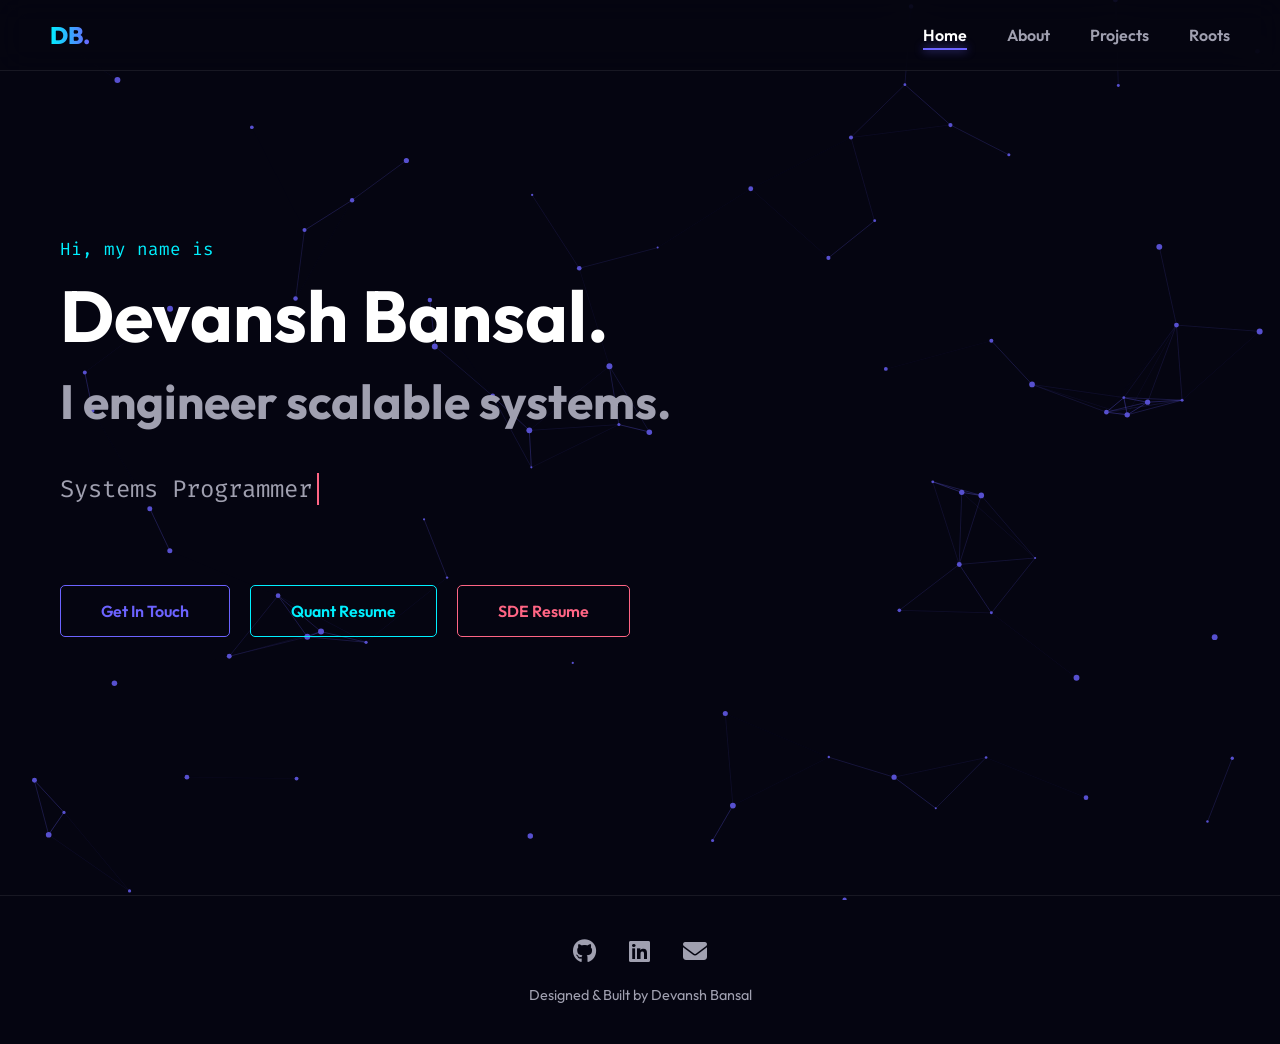
==== commit 518cd617: "Add quant & SDE resume pages, new project cards for iREL + quant projects" ====
--- a/index.html
+++ b/index.html
@@ -426,7 +426,8 @@
                 </div>
                 <div style="margin-top: 40px; display: flex; gap: 20px;">
                     <a href="mailto:devansh.bansal@research.iiit.ac.in" class="cta-btn">Get In Touch</a>
-                    <a href="cv/MY_CV.pdf" class="cta-btn" style="border-color: var(--secondary); color: var(--secondary);" target="_blank">Resume</a>
+                    <a href="cv/resume_quant.html" class="cta-btn" style="border-color: var(--secondary); color: var(--secondary);">Quant Resume</a>
+                    <a href="cv/resume_sde.html" class="cta-btn" style="border-color: var(--accent); color: var(--accent);">SDE Resume</a>
                 </div>
             </div>
         </section>
@@ -481,7 +482,70 @@
         <section id="projects" class="page-section">
             <h2 style="font-size: 2.5rem; margin-bottom: 20px;"><span style="color: var(--primary)">02.</span> Projects</h2>
             <div class="project-grid">
-                
+
+                <div class="project-card">
+                    <div class="p-content">
+                        <div class="p-header">
+                            <i class="fas fa-chart-line folder-icon" style="color: var(--accent);"></i>
+                            <div class="p-links">
+                                <a href="https://github.com/RDVdev/my_quant_projects" target="_blank"><i class="fab fa-github"></i></a>
+                            </div>
+                        </div>
+                        <h3 class="p-title">ML-Driven Equity Trading Strategy</h3>
+                        <p class="p-desc">
+                            End-to-end quantitative trading pipeline with a 22-feature cross-sectional model across 100 equities. Rolling ensemble of Ridge + LightGBM + CatBoost achieving 410% cumulative return vs. 320% benchmark.
+                        </p>
+                    </div>
+                    <div class="p-tech-list">
+                        <span>Python</span>
+                        <span>LightGBM</span>
+                        <span>CatBoost</span>
+                        <span>scikit-learn</span>
+                    </div>
+                </div>
+
+                <div class="project-card">
+                    <div class="p-content">
+                        <div class="p-header">
+                            <i class="fas fa-brain folder-icon" style="color: var(--secondary);"></i>
+                            <div class="p-links">
+                                <a href="https://github.com/RDVdev/irel-project" target="_blank"><i class="fab fa-github"></i></a>
+                            </div>
+                        </div>
+                        <h3 class="p-title">NLP Pipeline — iREL</h3>
+                        <p class="p-desc">
+                            Full-stack NLP pipeline extracting concept dependencies from code-mixed educational videos. Whisper ASR + GPT-4 extraction + DAG validation with interactive graph visualization.
+                        </p>
+                    </div>
+                    <div class="p-tech-list">
+                        <span>Python</span>
+                        <span>Whisper</span>
+                        <span>GPT-4</span>
+                        <span>NetworkX</span>
+                    </div>
+                </div>
+
+                <div class="project-card">
+                    <div class="p-content">
+                        <div class="p-header">
+                            <i class="fas fa-coins folder-icon" style="color: var(--accent);"></i>
+                            <div class="p-links">
+                                <a href="https://github.com/RDVdev/my_quant_projects" target="_blank"><i class="fab fa-github"></i></a>
+                            </div>
+                        </div>
+                        <h3 class="p-title">Quantitative Research Suite</h3>
+                        <p class="p-desc">
+                            Credit risk modeling (0.9999 ROC-AUC), FICO score bucketing via L-BFGS-B optimization, commodity price forecasting with harmonic features, and gas storage contract DCF valuation.
+                        </p>
+                    </div>
+                    <div class="p-tech-list">
+                        <span>Python</span>
+                        <span>SciPy</span>
+                        <span>scikit-learn</span>
+                        <span>NumPy</span>
+                    </div>
+                </div>
+
                 <div class="project-card">
                     <div class="p-content">
                         <div class="p-header">
@@ -635,6 +699,7 @@
         const phrases = [
             "Systems Programmer",
             "Backend Developer",
+            "Quant Researcher",
             "OS Enthusiast",
             "Algorithm Designer"
         ];
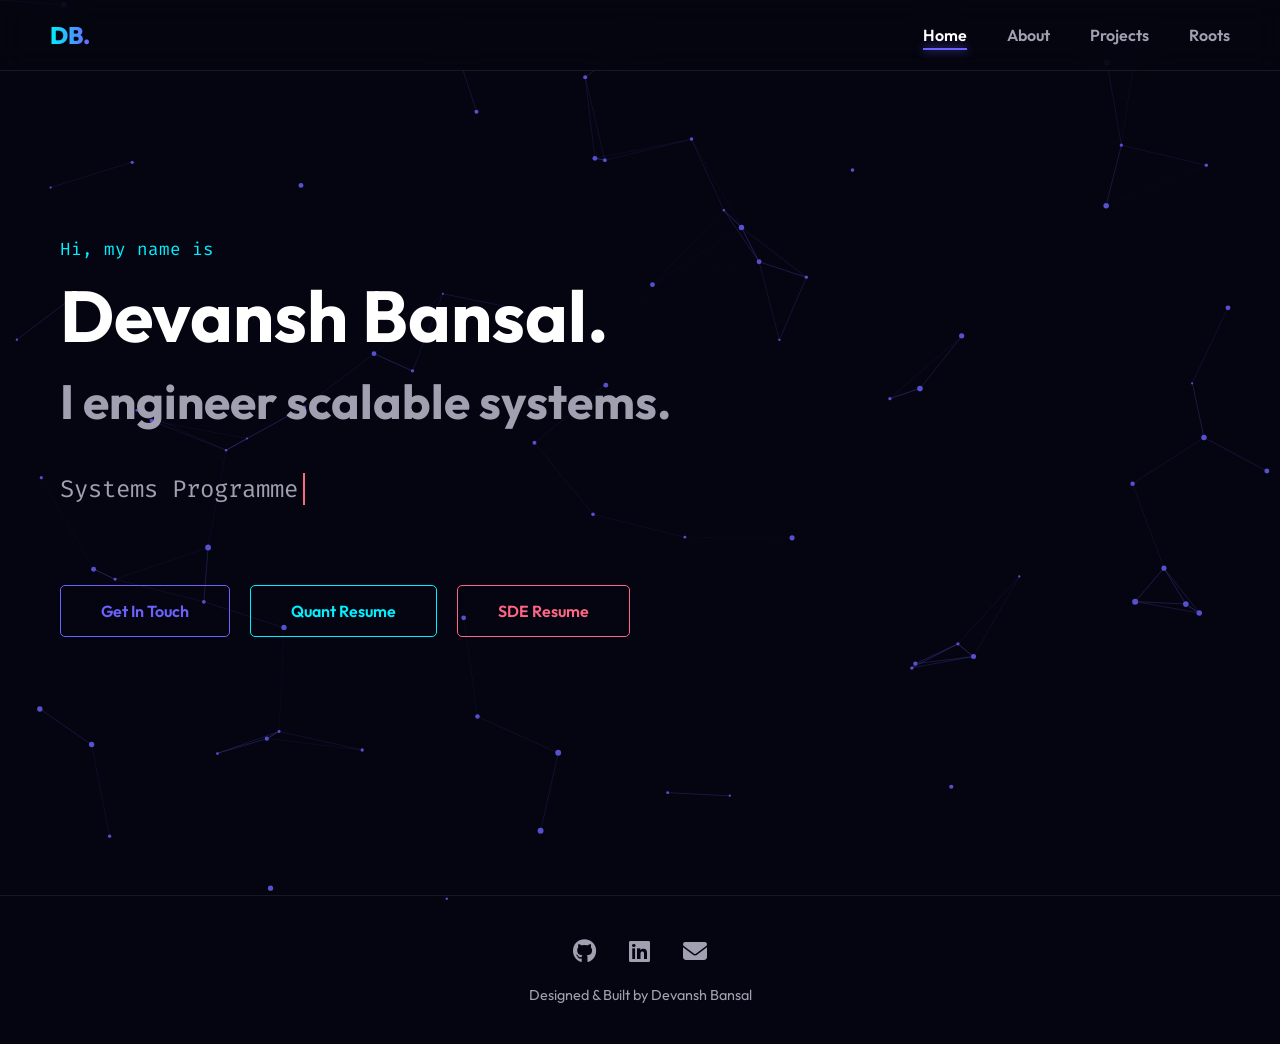
==== commit 37590cad: "new project and links" ====
--- a/index.html
+++ b/index.html
@@ -551,7 +551,7 @@
                         <div class="p-header">
                             <i class="far fa-folder folder-icon"></i>
                             <div class="p-links">
-                                <a href="https://github.com/RDVdev" target="_blank"><i class="fab fa-github"></i></a>
+                                <a href="https://github.com/RDVdev/dna-project" target="_blank"><i class="fab fa-github"></i></a>
                             </div>
                         </div>
                         <h3 class="p-title">PokéNetDB</h3>
@@ -571,7 +571,7 @@
                         <div class="p-header">
                             <i class="fas fa-terminal folder-icon"></i>
                             <div class="p-links">
-                                <a href="https://github.com/RDVdev" target="_blank"><i class="fab fa-github"></i></a>
+                                <a href="https://github.com/CS3-OSN-Monsoon-2025/mini-project-1-RDVdev" target="_blank"><i class="fab fa-github"></i></a>
                             </div>
                         </div>
                         <h3 class="p-title">C-Shell Implementation</h3>
@@ -591,7 +591,7 @@
                         <div class="p-header">
                             <i class="fas fa-microchip folder-icon"></i>
                             <div class="p-links">
-                                <a href="https://github.com/RDVdev" target="_blank"><i class="fab fa-github"></i></a>
+                                <a href="https://github.com/CS3-OSN-Monsoon-2025/mini-project-1-RDVdev" target="_blank"><i class="fab fa-github"></i></a>
                             </div>
                         </div>
                         <h3 class="p-title">xv6 OS Enhancements</h3>
@@ -611,7 +611,7 @@
                         <div class="p-header">
                             <i class="fas fa-network-wired folder-icon"></i>
                             <div class="p-links">
-                                <a href="https://github.com/RDVdev" target="_blank"><i class="fab fa-github"></i></a>
+                                <a href="https://github.com/CS3-OSN-Monsoon-2025/course-project-2d" target="_blank"><i class="fab fa-github"></i></a>
                             </div>
                         </div>
                         <h3 class="p-title">Distributed File System</h3>
@@ -631,7 +631,7 @@
                         <div class="p-header">
                             <i class="fas fa-chart-line folder-icon"></i>
                             <div class="p-links">
-                                <a href="https://github.com/RDVdev" target="_blank"><i class="fab fa-github"></i></a>
+                                <a href="https://github.com/Blu-Blak/AAD_Project" target="_blank"><i class="fab fa-github"></i></a>
                             </div>
                         </div>
                         <h3 class="p-title">Max Flow Analysis</h3>
@@ -643,6 +643,26 @@
                         <span>C++</span>
                         <span>Algorithms</span>
                         <span>Graph Theory</span>
+                    </div>
+                </div>
+
+                <div class="project-card">
+                    <div class="p-content">
+                        <div class="p-header">
+                            <i class="far fa-folder folder-icon"></i>
+                            <div class="p-links">
+                                <a href="https://github.com/RDVdev/dass-assignment-1" target="_blank"><i class="fab fa-github"></i></a>
+                            </div>
+                        </div>
+                        <h3 class="p-title">Mern Stack application</h3>
+                        <p class="p-desc">
+                            A distributed relational database modeling complex datasets. Enforced data integrity using constraints, triggers, and stored procedures for analytical workloads.
+                        </p>
+                    </div>
+                    <div class="p-tech-list">
+                        <span>SQL</span>
+                        <span>Python</span>
+                        <span>DBMS</span>
                     </div>
                 </div>
 
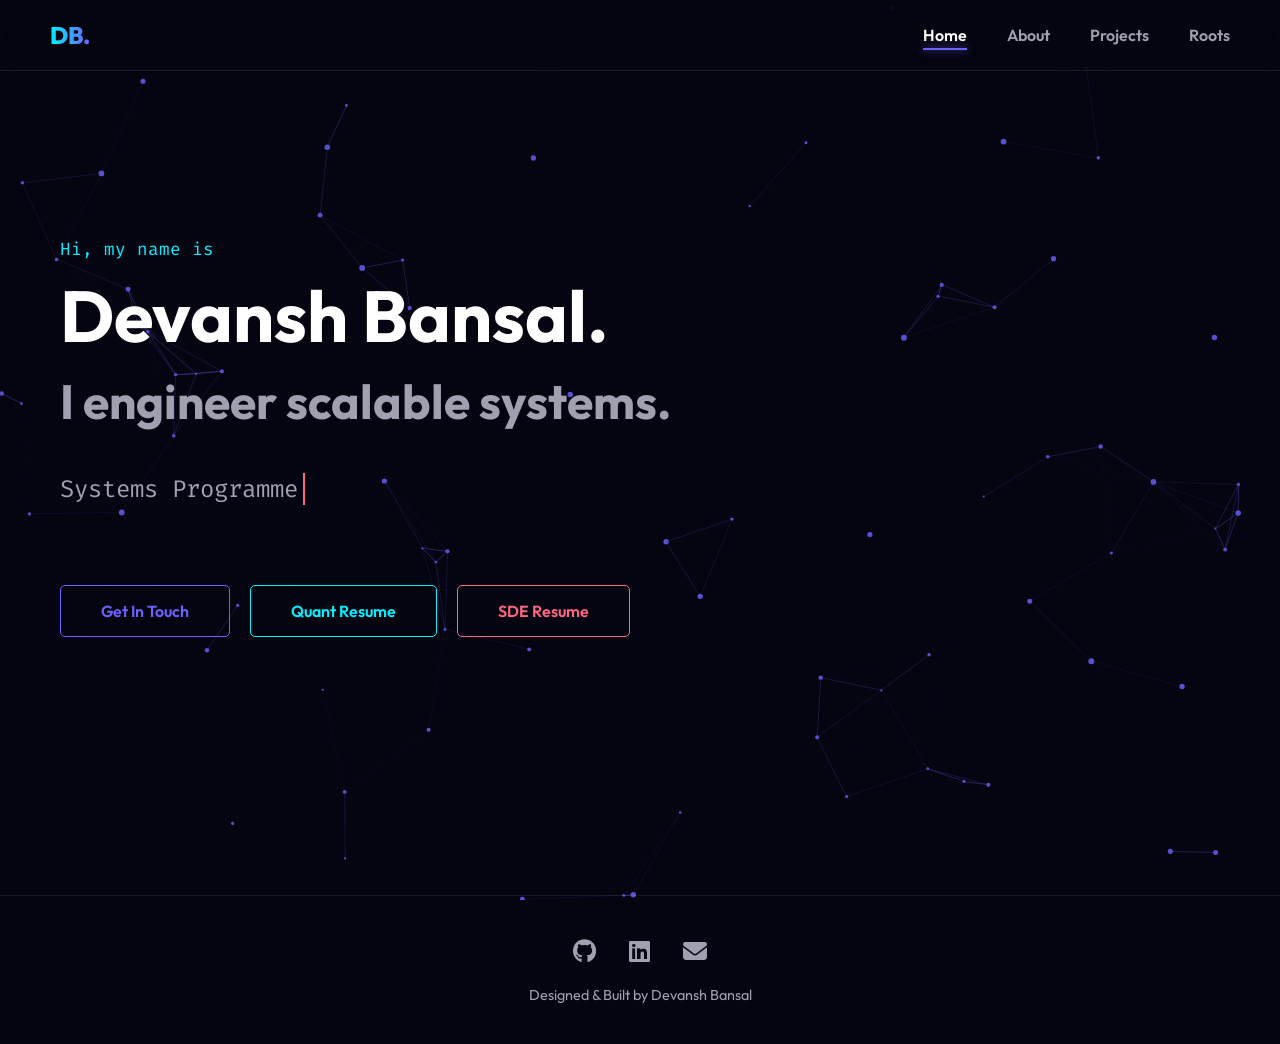
==== commit 5ccca681: "mern fix" ====
--- a/index.html
+++ b/index.html
@@ -649,20 +649,21 @@
                 <div class="project-card">
                     <div class="p-content">
                         <div class="p-header">
-                            <i class="far fa-folder folder-icon"></i>
+                            <i class="fas fa-globe-asia folder-icon" style="color: var(--secondary);"></i>
                             <div class="p-links">
                                 <a href="https://github.com/RDVdev/dass-assignment-1" target="_blank"><i class="fab fa-github"></i></a>
                             </div>
                         </div>
-                        <h3 class="p-title">Mern Stack application</h3>
+                        <h3 class="p-title">MERN Stack Web Application</h3>
                         <p class="p-desc">
-                            A distributed relational database modeling complex datasets. Enforced data integrity using constraints, triggers, and stored procedures for analytical workloads.
+                            Built and deployed a full-stack web application with secure authentication, REST APIs, and responsive UI flows. Designed modular backend routes and reusable React components for smooth end-to-end CRUD operations.
                         </p>
                     </div>
                     <div class="p-tech-list">
-                        <span>SQL</span>
-                        <span>Python</span>
-                        <span>DBMS</span>
+                        <span>MongoDB</span>
+                        <span>Express.js</span>
+                        <span>React</span>
+                        <span>Node.js</span>
                     </div>
                 </div>
 
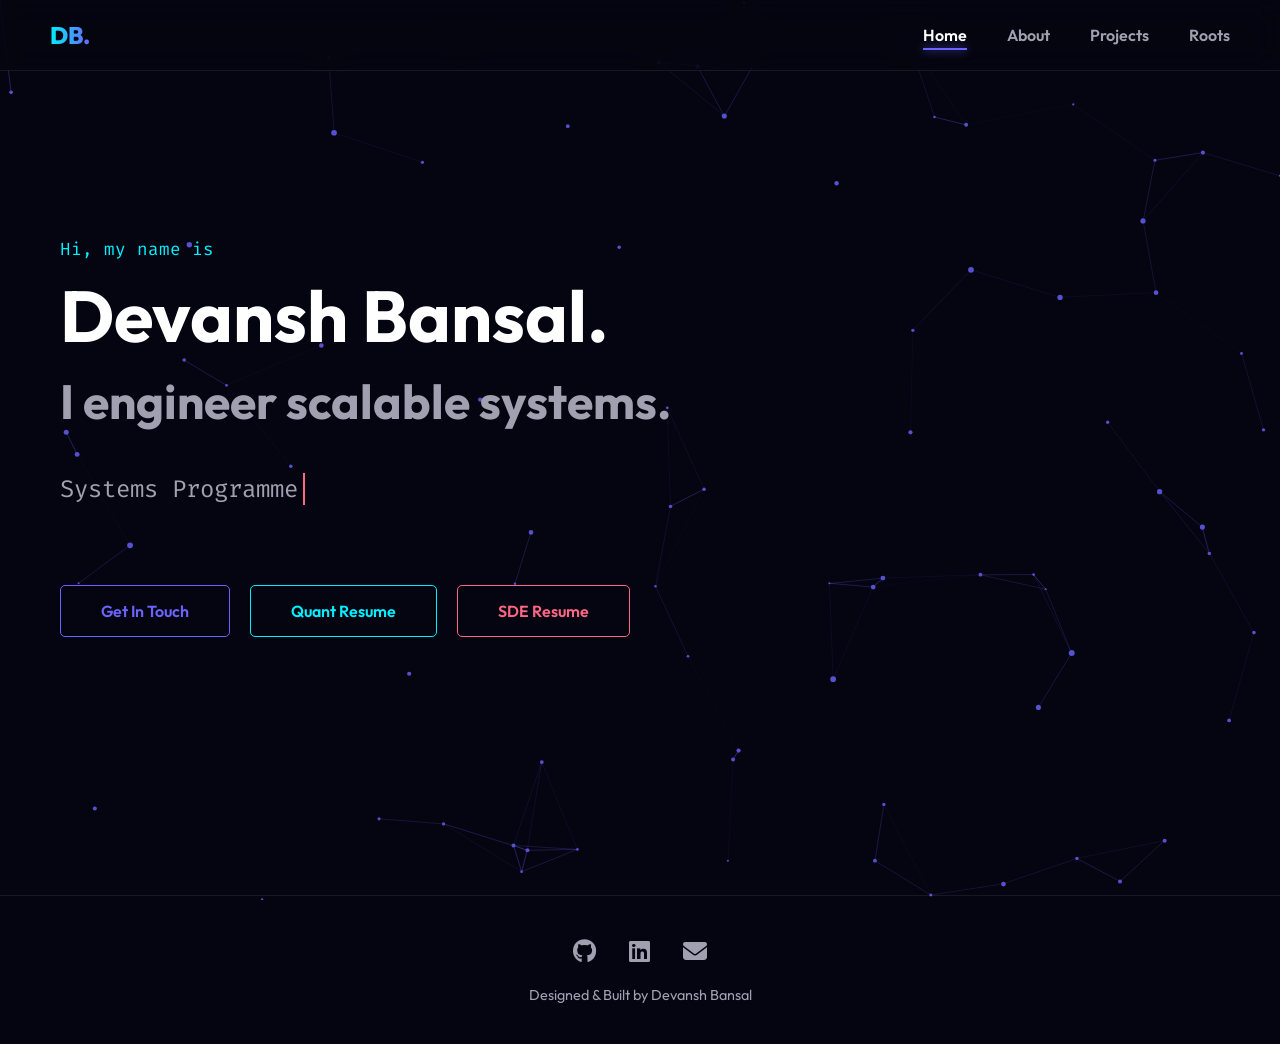
==== commit afcfaf2e: "links fix" ====
--- a/index.html
+++ b/index.html
@@ -571,7 +571,7 @@
                         <div class="p-header">
                             <i class="fas fa-terminal folder-icon"></i>
                             <div class="p-links">
-                                <a href="https://github.com/CS3-OSN-Monsoon-2025/mini-project-1-RDVdev" target="_blank"><i class="fab fa-github"></i></a>
+                                <a href="https://github.com/RDVdev/system-programming-projects/tree/main/shell" target="_blank"><i class="fab fa-github"></i></a>
                             </div>
                         </div>
                         <h3 class="p-title">C-Shell Implementation</h3>
@@ -591,7 +591,7 @@
                         <div class="p-header">
                             <i class="fas fa-microchip folder-icon"></i>
                             <div class="p-links">
-                                <a href="https://github.com/CS3-OSN-Monsoon-2025/mini-project-1-RDVdev" target="_blank"><i class="fab fa-github"></i></a>
+                                <a href="https://github.com/RDVdev/system-programming-projects/tree/main/xv6" target="_blank"><i class="fab fa-github"></i></a>
                             </div>
                         </div>
                         <h3 class="p-title">xv6 OS Enhancements</h3>
@@ -611,7 +611,7 @@
                         <div class="p-header">
                             <i class="fas fa-network-wired folder-icon"></i>
                             <div class="p-links">
-                                <a href="https://github.com/CS3-OSN-Monsoon-2025/course-project-2d" target="_blank"><i class="fab fa-github"></i></a>
+                                <a href="https://github.com/Blu-Blak/Distributed-File-System" target="_blank"><i class="fab fa-github"></i></a>
                             </div>
                         </div>
                         <h3 class="p-title">Distributed File System</h3>
